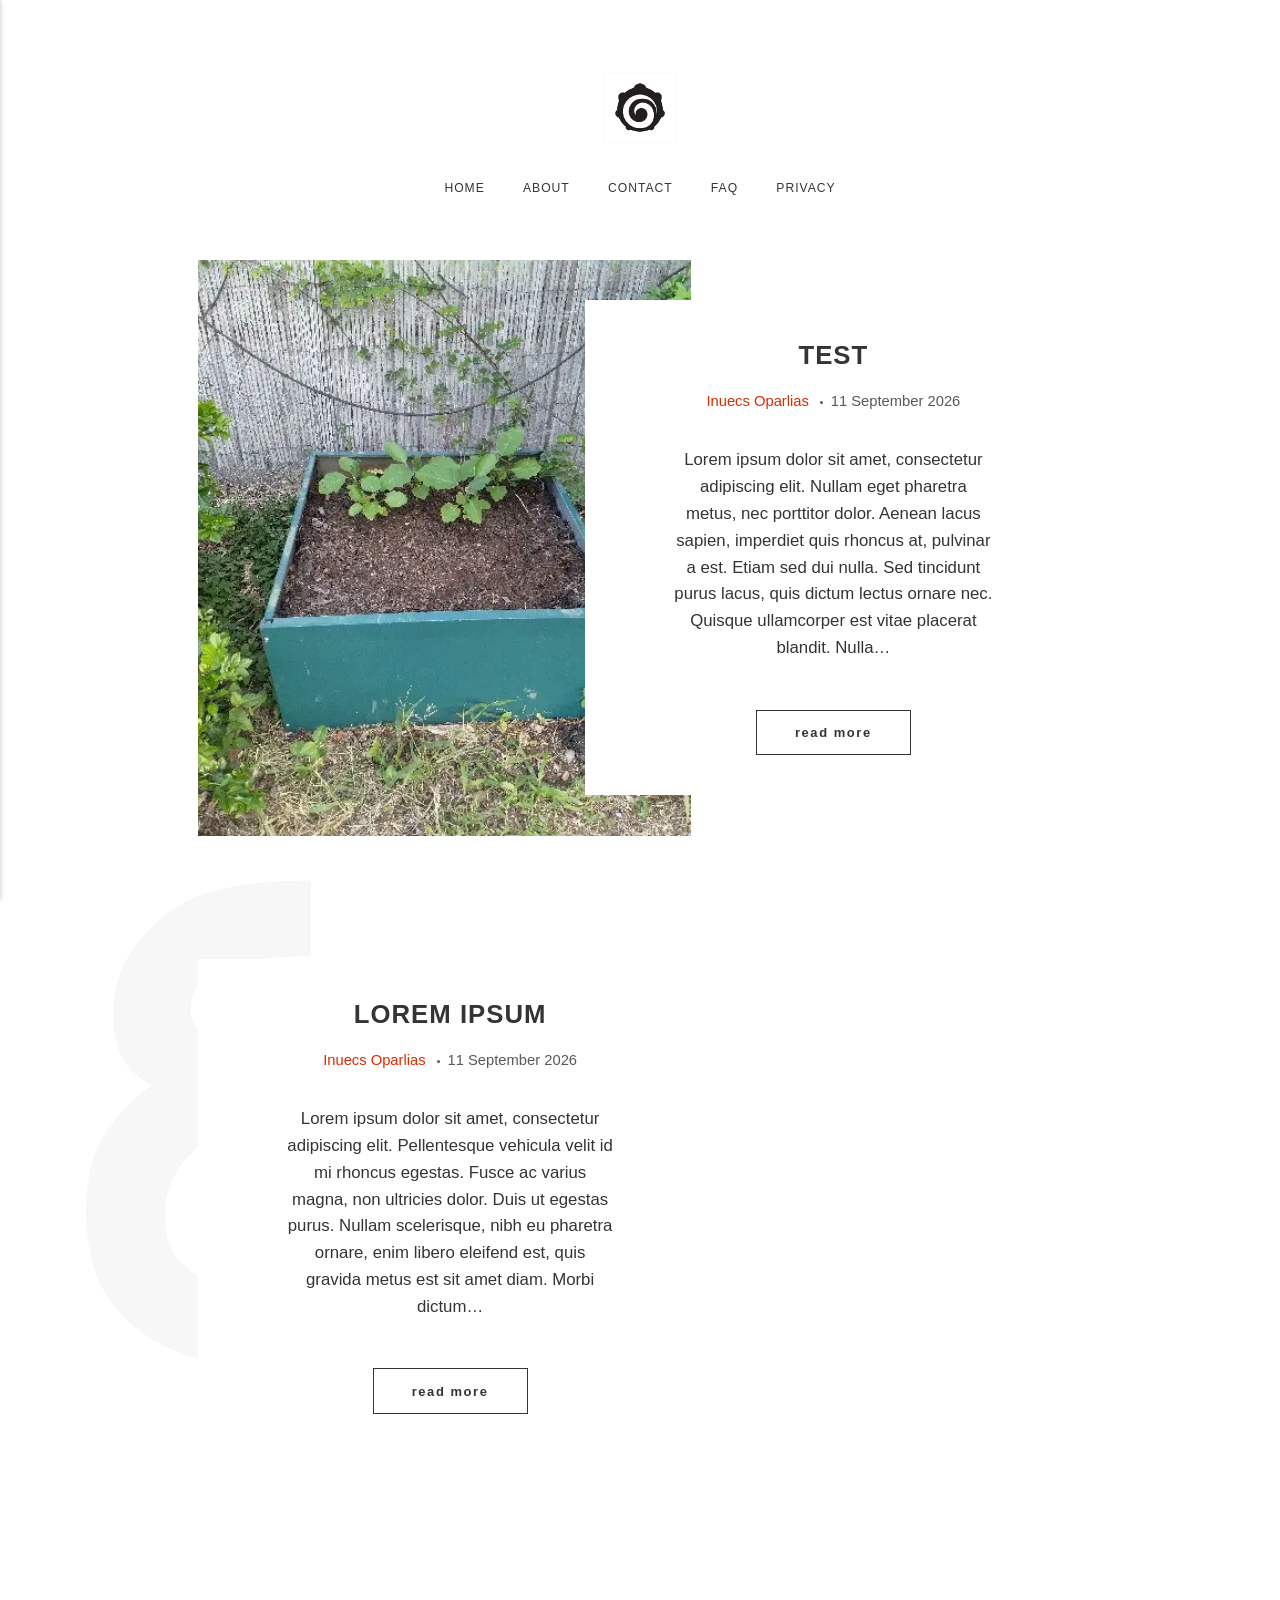
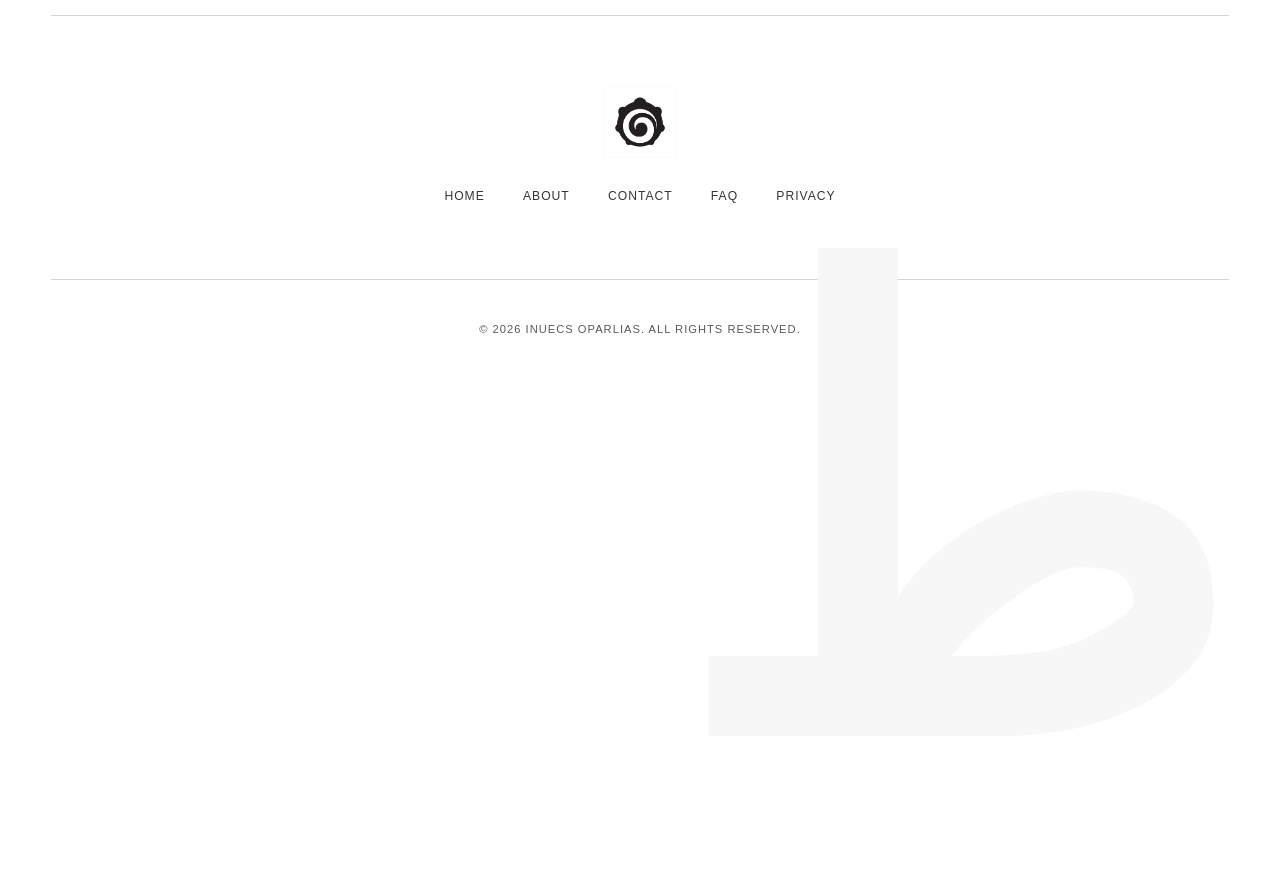
==== 2026/index.html @ 7eb9cd94 "Updated from Publii" ====
<!DOCTYPE html><html lang="en-gb"><head><meta charset="utf-8"><meta http-equiv="X-UA-Compatible" content="IE=edge"><meta name="viewport" content="width=device-width,initial-scale=1"><title>Oparlias Weblog</title><meta name="generator" content="Publii Open-Source CMS for Static Site"><link rel="canonical" href="https://oparlias-site.github.io/2026/"><meta property="og:title" content="Oparlias Weblog"><meta property="og:image" content="https://oparlias-site.github.io/media/website/MakersMark.png"><meta property="og:image:width" content="453"><meta property="og:image:height" content="453"><meta property="og:site_name" content="Oparlias Weblog"><meta property="og:description" content=""><meta property="og:url" content="https://oparlias-site.github.io/2026/"><meta property="og:type" content="website"><meta name="twitter:card" content="summary_large_image"><meta name="twitter:site" content="@oparlias"><meta name="twitter:title" content="Oparlias Weblog"><meta name="twitter:description" content=""><meta name="twitter:image" content="https://oparlias-site.github.io/media/website/MakersMark.png"><link rel="shortcut icon" href="https://oparlias-site.github.io/media/website/MakersMark_Favicon.png" type="image/png"><link rel="stylesheet" href="https://oparlias-site.github.io/assets/css/style.css?v&#x3D;a58e4ecf82f187fec089ccea24ef23e8"><script type="application/ld+json">{"@context":"http://schema.org","@type":"Organization","name":"Oparlias Weblog","logo":"https://oparlias-site.github.io/media/website/MakersMark.png","url":"https://oparlias-site.github.io/index.html"}</script><style></style><noscript><style>img[loading] {
                    opacity: 1;
                }</style></noscript><style>.fi{fill:none;stroke-linecap:round;stroke-linejoin:round;vertical-align:middle}</style></head><body><div class="container"><header class="header"><a class="logo" href="https://oparlias-site.github.io/index.html"><img src="https://oparlias-site.github.io/media/website/MakersMark.png" alt="Oparlias Weblog" width="453" height="453"></a><nav class="navbar js-navbar"><button class="navbar__toggle js-toggle" aria-label="Menu"><span class="navbar__toggle-box"><span class="navbar__toggle-inner">Menu</span></span></button><ul class="navbar__menu"><li><a href="https://oparlias-site.github.io/index.html" target="_self">Home</a></li><li><a href="https://oparlias-site.github.io/about/index.html" target="_self">About</a></li><li><a href="https://oparlias-site.github.io/contact/index.html" target="_self">Contact</a></li><li><a href="https://oparlias-site.github.io/faq/index.html" target="_self">FAQ</a></li><li><a href="https://oparlias-site.github.io/privacy-policy/index.html" target="_self">Privacy</a></li></ul></nav></header><main class="main"><div class="l-cards l-cards--reverse l-cards--letters"><article class="c-card"><a href="https://oparlias-site.github.io/2026/test/index.html" class="c-card__image"><img src="https://oparlias-site.github.io/media/posts/6/86.jpg" srcset="https://oparlias-site.github.io/media/posts/6/responsive/86-xs.webp 320w, https://oparlias-site.github.io/media/posts/6/responsive/86-sm2.webp 620w" sizes="(max-width: 768px) 100vw, 620px" loading="lazy" height="594" width="445" alt=""></a><div class="c-card__text"><header><h2><a href="https://oparlias-site.github.io/2026/test/index.html" class="inverse">Test</a></h2><p class="c-card__meta"><a href="https://oparlias-site.github.io/authors/inuecs-oparlias/index.html" title="Inuecs Oparlias">Inuecs Oparlias</a> <time datetime="2026-09-11T16:34">11 September 2026</time></p></header><p class="c-card__desc">Lorem ipsum dolor sit amet, consectetur adipiscing elit. Nullam eget pharetra metus, nec porttitor dolor. Aenean lacus sapien, imperdiet quis rhoncus at, pulvinar a est. Etiam sed dui nulla. Sed tincidunt purus lacus, quis dictum lectus ornare nec. Quisque ullamcorper est vitae placerat blandit. Nulla&hellip;</p><a href="https://oparlias-site.github.io/2026/test/index.html" class="btn c-card__btn">Read more</a></div></article><article class="c-card"><div class="c-card__text"><header><h2><a href="https://oparlias-site.github.io/2026/lorem-ipsum/index.html" class="inverse">Lorem Ipsum</a></h2><p class="c-card__meta"><a href="https://oparlias-site.github.io/authors/inuecs-oparlias/index.html" title="Inuecs Oparlias">Inuecs Oparlias</a> <time datetime="2026-09-11T14:17">11 September 2026</time></p></header><p class="c-card__desc">Lorem ipsum dolor sit amet, consectetur adipiscing elit. Pellentesque vehicula velit id mi rhoncus egestas. Fusce ac varius magna, non ultricies dolor. Duis ut egestas purus. Nullam scelerisque, nibh eu pharetra ornare, enim libero eleifend est, quis gravida metus est sit amet diam. Morbi dictum&hellip;</p><a href="https://oparlias-site.github.io/2026/lorem-ipsum/index.html" class="btn c-card__btn">Read more</a></div></article></div></main><footer class="footer"><a class="logo" href="https://oparlias-site.github.io/index.html"><img src="https://oparlias-site.github.io/media/website/MakersMark.png" alt="Oparlias Weblog" width="453" height="453"></a><nav class="footer__nav"><ul><li><a href="https://oparlias-site.github.io/index.html" class="inverse" target="_self">Home</a></li><li><a href="https://oparlias-site.github.io/about/index.html" class="inverse" target="_self">About</a></li><li><a href="https://oparlias-site.github.io/contact/index.html" class="inverse" target="_self">Contact</a></li><li><a href="https://oparlias-site.github.io/faq/index.html" class="inverse" target="_self">FAQ</a></li><li><a href="https://oparlias-site.github.io/privacy-policy/index.html" class="inverse" target="_self">Privacy</a></li></ul></nav><div class="footer__copyright">© 2026 Inuecs Oparlias. All Rights Reserved.</div></footer></div><script>window.publiiThemeMenuConfig={mobileMenuMode:'sidebar',animationSpeed:300,submenuWidth:'auto',doubleClickTime:500,mobileMenuExpandableSubmenus:true,relatedContainerForOverlayMenuSelector:'.navbar',};</script><script defer="defer" src="https://oparlias-site.github.io/assets/js/scripts.min.js?v&#x3D;b103b2211e74472ffa1a0d35c0918ecc"></script><script>/*<![CDATA[*/var images=document.querySelectorAll("img[loading]");for(var i=0;i<images.length;i++){if(images[i].complete){images[i].classList.add("is-loaded")}else{images[i].addEventListener("load",function(){this.classList.add("is-loaded")},false)}};/*]]>*/</script></body></html>
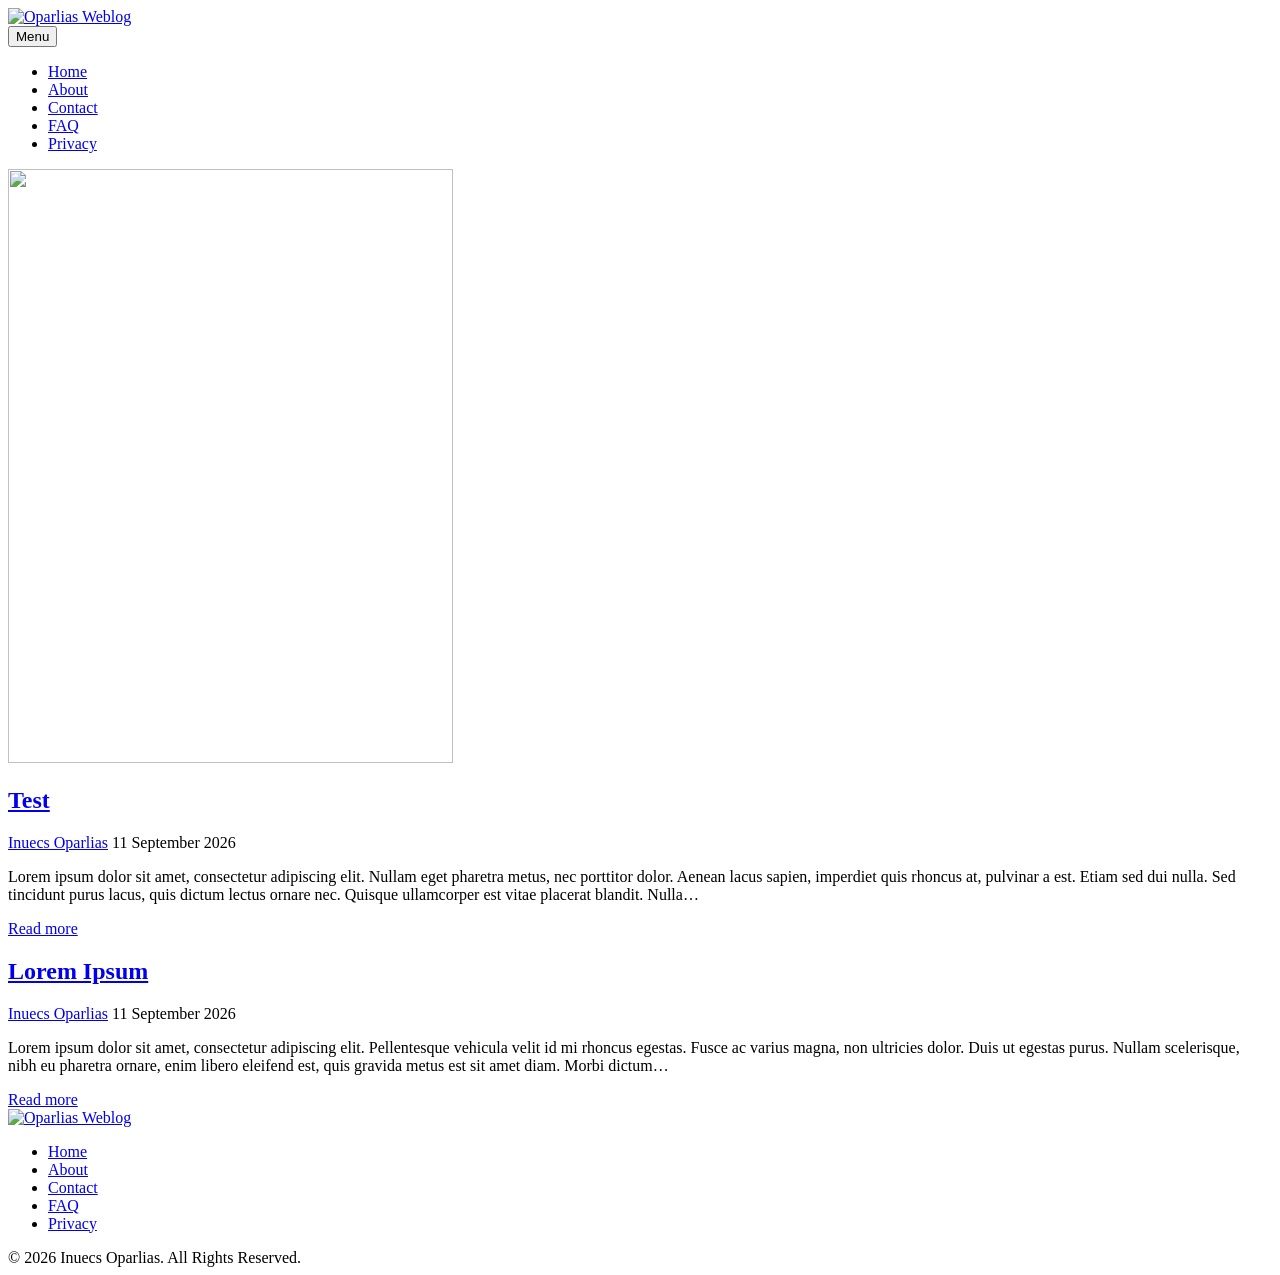
==== commit a76facd2: "Updated from Publii" ====
--- a/2026/index.html
+++ b/2026/index.html
@@ -1,3 +1,3 @@
-<!DOCTYPE html><html lang="en-gb"><head><meta charset="utf-8"><meta http-equiv="X-UA-Compatible" content="IE=edge"><meta name="viewport" content="width=device-width,initial-scale=1"><title>Oparlias Weblog</title><meta name="generator" content="Publii Open-Source CMS for Static Site"><link rel="canonical" href="https://oparlias-site.github.io/2026/"><meta property="og:title" content="Oparlias Weblog"><meta property="og:image" content="https://oparlias-site.github.io/media/website/MakersMark.png"><meta property="og:image:width" content="453"><meta property="og:image:height" content="453"><meta property="og:site_name" content="Oparlias Weblog"><meta property="og:description" content=""><meta property="og:url" content="https://oparlias-site.github.io/2026/"><meta property="og:type" content="website"><meta name="twitter:card" content="summary_large_image"><meta name="twitter:site" content="@oparlias"><meta name="twitter:title" content="Oparlias Weblog"><meta name="twitter:description" content=""><meta name="twitter:image" content="https://oparlias-site.github.io/media/website/MakersMark.png"><link rel="shortcut icon" href="https://oparlias-site.github.io/media/website/MakersMark_Favicon.png" type="image/png"><link rel="stylesheet" href="https://oparlias-site.github.io/assets/css/style.css?v&#x3D;a58e4ecf82f187fec089ccea24ef23e8"><script type="application/ld+json">{"@context":"http://schema.org","@type":"Organization","name":"Oparlias Weblog","logo":"https://oparlias-site.github.io/media/website/MakersMark.png","url":"https://oparlias-site.github.io/index.html"}</script><style></style><noscript><style>img[loading] {
+<!DOCTYPE html><html lang="en-gb"><head><meta charset="utf-8"><meta http-equiv="X-UA-Compatible" content="IE=edge"><meta name="viewport" content="width=device-width,initial-scale=1"><title>Oparlias Weblog</title><meta name="generator" content="Publii Open-Source CMS for Static Site"><link rel="canonical" href="https://oparlias.com/2026/"><meta property="og:title" content="Oparlias Weblog"><meta property="og:image" content="https://oparlias.com/media/website/MakersMark.png"><meta property="og:image:width" content="453"><meta property="og:image:height" content="453"><meta property="og:site_name" content="Oparlias Weblog"><meta property="og:description" content=""><meta property="og:url" content="https://oparlias.com/2026/"><meta property="og:type" content="website"><meta name="twitter:card" content="summary_large_image"><meta name="twitter:site" content="@oparlias"><meta name="twitter:title" content="Oparlias Weblog"><meta name="twitter:description" content=""><meta name="twitter:image" content="https://oparlias.com/media/website/MakersMark.png"><link rel="shortcut icon" href="https://oparlias.com/media/website/MakersMark_Favicon.png" type="image/png"><link rel="stylesheet" href="https://oparlias.com/assets/css/style.css?v&#x3D;a58e4ecf82f187fec089ccea24ef23e8"><script type="application/ld+json">{"@context":"http://schema.org","@type":"Organization","name":"Oparlias Weblog","logo":"https://oparlias.com/media/website/MakersMark.png","url":"https://oparlias.com/index.html"}</script><style></style><noscript><style>img[loading] {
                     opacity: 1;
-                }</style></noscript><style>.fi{fill:none;stroke-linecap:round;stroke-linejoin:round;vertical-align:middle}</style></head><body><div class="container"><header class="header"><a class="logo" href="https://oparlias-site.github.io/index.html"><img src="https://oparlias-site.github.io/media/website/MakersMark.png" alt="Oparlias Weblog" width="453" height="453"></a><nav class="navbar js-navbar"><button class="navbar__toggle js-toggle" aria-label="Menu"><span class="navbar__toggle-box"><span class="navbar__toggle-inner">Menu</span></span></button><ul class="navbar__menu"><li><a href="https://oparlias-site.github.io/index.html" target="_self">Home</a></li><li><a href="https://oparlias-site.github.io/about/index.html" target="_self">About</a></li><li><a href="https://oparlias-site.github.io/contact/index.html" target="_self">Contact</a></li><li><a href="https://oparlias-site.github.io/faq/index.html" target="_self">FAQ</a></li><li><a href="https://oparlias-site.github.io/privacy-policy/index.html" target="_self">Privacy</a></li></ul></nav></header><main class="main"><div class="l-cards l-cards--reverse l-cards--letters"><article class="c-card"><a href="https://oparlias-site.github.io/2026/test/index.html" class="c-card__image"><img src="https://oparlias-site.github.io/media/posts/6/86.jpg" srcset="https://oparlias-site.github.io/media/posts/6/responsive/86-xs.webp 320w, https://oparlias-site.github.io/media/posts/6/responsive/86-sm2.webp 620w" sizes="(max-width: 768px) 100vw, 620px" loading="lazy" height="594" width="445" alt=""></a><div class="c-card__text"><header><h2><a href="https://oparlias-site.github.io/2026/test/index.html" class="inverse">Test</a></h2><p class="c-card__meta"><a href="https://oparlias-site.github.io/authors/inuecs-oparlias/index.html" title="Inuecs Oparlias">Inuecs Oparlias</a> <time datetime="2026-09-11T16:34">11 September 2026</time></p></header><p class="c-card__desc">Lorem ipsum dolor sit amet, consectetur adipiscing elit. Nullam eget pharetra metus, nec porttitor dolor. Aenean lacus sapien, imperdiet quis rhoncus at, pulvinar a est. Etiam sed dui nulla. Sed tincidunt purus lacus, quis dictum lectus ornare nec. Quisque ullamcorper est vitae placerat blandit. Nulla&hellip;</p><a href="https://oparlias-site.github.io/2026/test/index.html" class="btn c-card__btn">Read more</a></div></article><article class="c-card"><div class="c-card__text"><header><h2><a href="https://oparlias-site.github.io/2026/lorem-ipsum/index.html" class="inverse">Lorem Ipsum</a></h2><p class="c-card__meta"><a href="https://oparlias-site.github.io/authors/inuecs-oparlias/index.html" title="Inuecs Oparlias">Inuecs Oparlias</a> <time datetime="2026-09-11T14:17">11 September 2026</time></p></header><p class="c-card__desc">Lorem ipsum dolor sit amet, consectetur adipiscing elit. Pellentesque vehicula velit id mi rhoncus egestas. Fusce ac varius magna, non ultricies dolor. Duis ut egestas purus. Nullam scelerisque, nibh eu pharetra ornare, enim libero eleifend est, quis gravida metus est sit amet diam. Morbi dictum&hellip;</p><a href="https://oparlias-site.github.io/2026/lorem-ipsum/index.html" class="btn c-card__btn">Read more</a></div></article></div></main><footer class="footer"><a class="logo" href="https://oparlias-site.github.io/index.html"><img src="https://oparlias-site.github.io/media/website/MakersMark.png" alt="Oparlias Weblog" width="453" height="453"></a><nav class="footer__nav"><ul><li><a href="https://oparlias-site.github.io/index.html" class="inverse" target="_self">Home</a></li><li><a href="https://oparlias-site.github.io/about/index.html" class="inverse" target="_self">About</a></li><li><a href="https://oparlias-site.github.io/contact/index.html" class="inverse" target="_self">Contact</a></li><li><a href="https://oparlias-site.github.io/faq/index.html" class="inverse" target="_self">FAQ</a></li><li><a href="https://oparlias-site.github.io/privacy-policy/index.html" class="inverse" target="_self">Privacy</a></li></ul></nav><div class="footer__copyright">© 2026 Inuecs Oparlias. All Rights Reserved.</div></footer></div><script>window.publiiThemeMenuConfig={mobileMenuMode:'sidebar',animationSpeed:300,submenuWidth:'auto',doubleClickTime:500,mobileMenuExpandableSubmenus:true,relatedContainerForOverlayMenuSelector:'.navbar',};</script><script defer="defer" src="https://oparlias-site.github.io/assets/js/scripts.min.js?v&#x3D;b103b2211e74472ffa1a0d35c0918ecc"></script><script>/*<![CDATA[*/var images=document.querySelectorAll("img[loading]");for(var i=0;i<images.length;i++){if(images[i].complete){images[i].classList.add("is-loaded")}else{images[i].addEventListener("load",function(){this.classList.add("is-loaded")},false)}};/*]]>*/</script></body></html>+                }</style></noscript><style>.fi{fill:none;stroke-linecap:round;stroke-linejoin:round;vertical-align:middle}</style></head><body><div class="container"><header class="header"><a class="logo" href="https://oparlias.com/index.html"><img src="https://oparlias.com/media/website/MakersMark.png" alt="Oparlias Weblog" width="453" height="453"></a><nav class="navbar js-navbar"><button class="navbar__toggle js-toggle" aria-label="Menu"><span class="navbar__toggle-box"><span class="navbar__toggle-inner">Menu</span></span></button><ul class="navbar__menu"><li><a href="https://oparlias.com/index.html" target="_self">Home</a></li><li><a href="https://oparlias.com/about/index.html" target="_self">About</a></li><li><a href="https://oparlias.com/contact/index.html" target="_self">Contact</a></li><li><a href="https://oparlias.com/faq/index.html" target="_self">FAQ</a></li><li><a href="https://oparlias.com/privacy-policy/index.html" target="_self">Privacy</a></li></ul></nav></header><main class="main"><div class="l-cards l-cards--reverse l-cards--letters"><article class="c-card"><a href="https://oparlias.com/2026/test/index.html" class="c-card__image"><img src="https://oparlias.com/media/posts/6/86.jpg" srcset="https://oparlias.com/media/posts/6/responsive/86-xs.webp 320w, https://oparlias.com/media/posts/6/responsive/86-sm2.webp 620w" sizes="(max-width: 768px) 100vw, 620px" loading="lazy" height="594" width="445" alt=""></a><div class="c-card__text"><header><h2><a href="https://oparlias.com/2026/test/index.html" class="inverse">Test</a></h2><p class="c-card__meta"><a href="https://oparlias.com/authors/inuecs-oparlias/index.html" title="Inuecs Oparlias">Inuecs Oparlias</a> <time datetime="2026-09-11T16:34">11 September 2026</time></p></header><p class="c-card__desc">Lorem ipsum dolor sit amet, consectetur adipiscing elit. Nullam eget pharetra metus, nec porttitor dolor. Aenean lacus sapien, imperdiet quis rhoncus at, pulvinar a est. Etiam sed dui nulla. Sed tincidunt purus lacus, quis dictum lectus ornare nec. Quisque ullamcorper est vitae placerat blandit. Nulla&hellip;</p><a href="https://oparlias.com/2026/test/index.html" class="btn c-card__btn">Read more</a></div></article><article class="c-card"><div class="c-card__text"><header><h2><a href="https://oparlias.com/2026/lorem-ipsum/index.html" class="inverse">Lorem Ipsum</a></h2><p class="c-card__meta"><a href="https://oparlias.com/authors/inuecs-oparlias/index.html" title="Inuecs Oparlias">Inuecs Oparlias</a> <time datetime="2026-09-11T14:17">11 September 2026</time></p></header><p class="c-card__desc">Lorem ipsum dolor sit amet, consectetur adipiscing elit. Pellentesque vehicula velit id mi rhoncus egestas. Fusce ac varius magna, non ultricies dolor. Duis ut egestas purus. Nullam scelerisque, nibh eu pharetra ornare, enim libero eleifend est, quis gravida metus est sit amet diam. Morbi dictum&hellip;</p><a href="https://oparlias.com/2026/lorem-ipsum/index.html" class="btn c-card__btn">Read more</a></div></article></div></main><footer class="footer"><a class="logo" href="https://oparlias.com/index.html"><img src="https://oparlias.com/media/website/MakersMark.png" alt="Oparlias Weblog" width="453" height="453"></a><nav class="footer__nav"><ul><li><a href="https://oparlias.com/index.html" class="inverse" target="_self">Home</a></li><li><a href="https://oparlias.com/about/index.html" class="inverse" target="_self">About</a></li><li><a href="https://oparlias.com/contact/index.html" class="inverse" target="_self">Contact</a></li><li><a href="https://oparlias.com/faq/index.html" class="inverse" target="_self">FAQ</a></li><li><a href="https://oparlias.com/privacy-policy/index.html" class="inverse" target="_self">Privacy</a></li></ul></nav><div class="footer__copyright">© 2026 Inuecs Oparlias. All Rights Reserved.</div></footer></div><script>window.publiiThemeMenuConfig={mobileMenuMode:'sidebar',animationSpeed:300,submenuWidth:'auto',doubleClickTime:500,mobileMenuExpandableSubmenus:true,relatedContainerForOverlayMenuSelector:'.navbar',};</script><script defer="defer" src="https://oparlias.com/assets/js/scripts.min.js?v&#x3D;b103b2211e74472ffa1a0d35c0918ecc"></script><script>/*<![CDATA[*/var images=document.querySelectorAll("img[loading]");for(var i=0;i<images.length;i++){if(images[i].complete){images[i].classList.add("is-loaded")}else{images[i].addEventListener("load",function(){this.classList.add("is-loaded")},false)}};/*]]>*/</script></body></html>
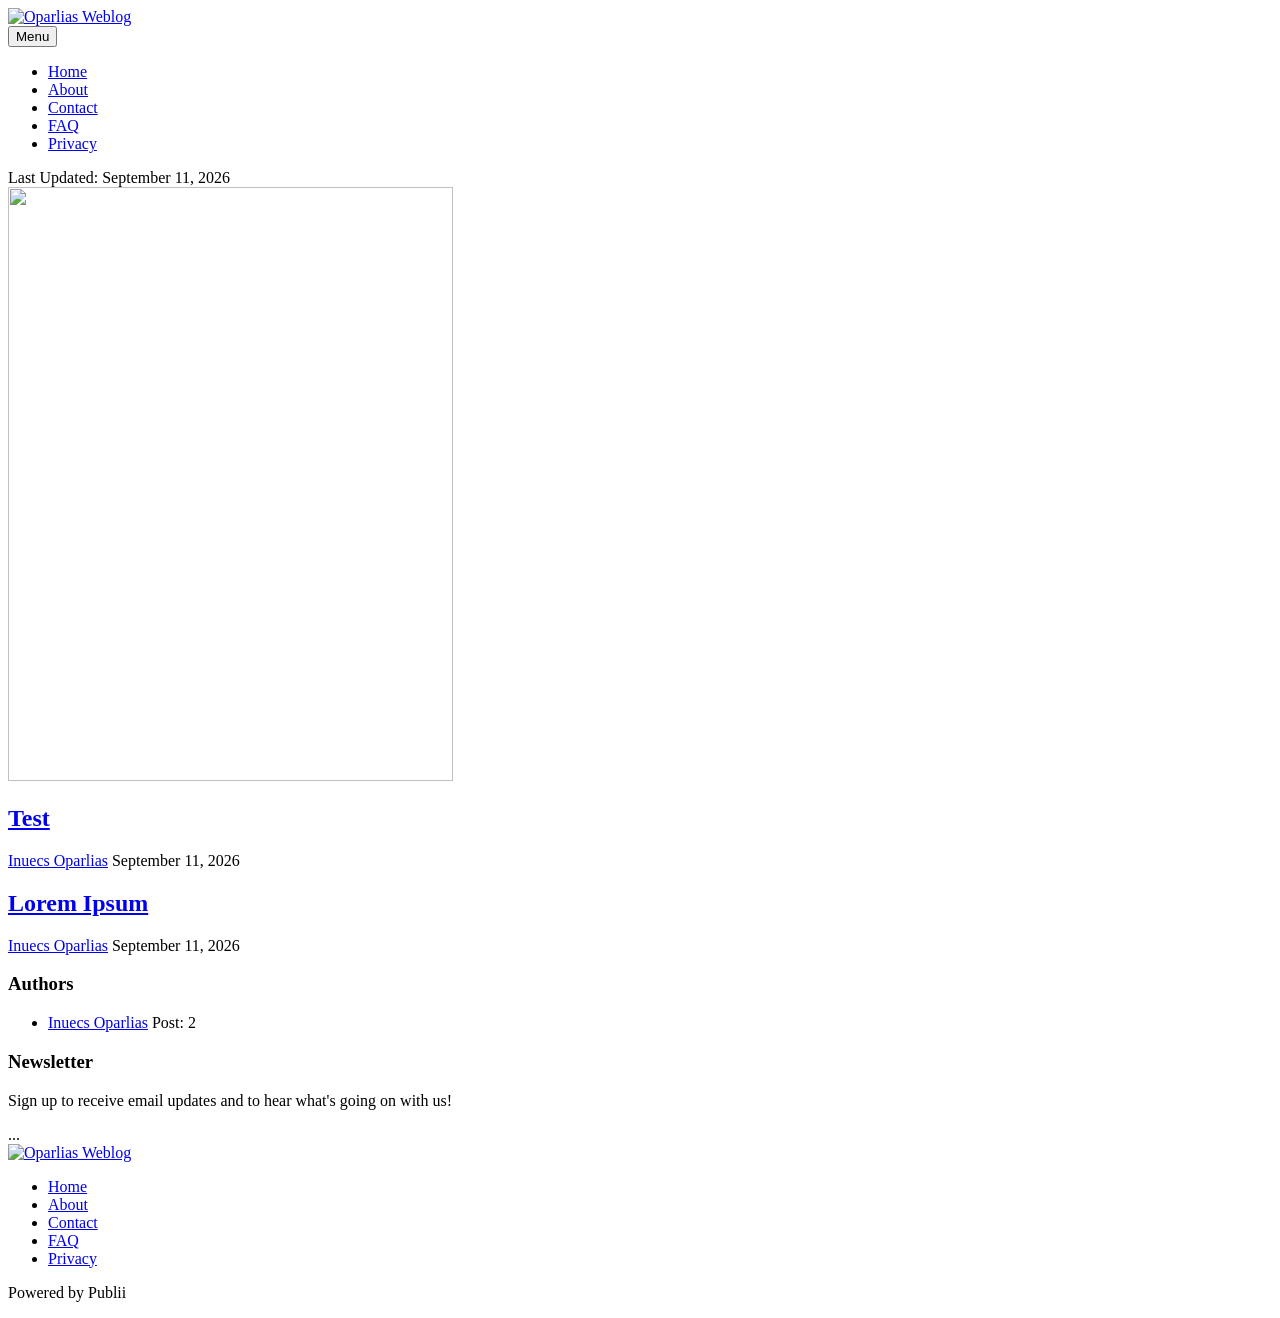
==== commit ef0d9260: "Updated from Publii" ====
--- a/2026/index.html
+++ b/2026/index.html
@@ -1,3 +1,18 @@
-<!DOCTYPE html><html lang="en-gb"><head><meta charset="utf-8"><meta http-equiv="X-UA-Compatible" content="IE=edge"><meta name="viewport" content="width=device-width,initial-scale=1"><title>Oparlias Weblog</title><meta name="generator" content="Publii Open-Source CMS for Static Site"><link rel="canonical" href="https://oparlias.com/2026/"><meta property="og:title" content="Oparlias Weblog"><meta property="og:image" content="https://oparlias.com/media/website/MakersMark.png"><meta property="og:image:width" content="453"><meta property="og:image:height" content="453"><meta property="og:site_name" content="Oparlias Weblog"><meta property="og:description" content=""><meta property="og:url" content="https://oparlias.com/2026/"><meta property="og:type" content="website"><meta name="twitter:card" content="summary_large_image"><meta name="twitter:site" content="@oparlias"><meta name="twitter:title" content="Oparlias Weblog"><meta name="twitter:description" content=""><meta name="twitter:image" content="https://oparlias.com/media/website/MakersMark.png"><link rel="shortcut icon" href="https://oparlias.com/media/website/MakersMark_Favicon.png" type="image/png"><link rel="stylesheet" href="https://oparlias.com/assets/css/style.css?v&#x3D;a58e4ecf82f187fec089ccea24ef23e8"><script type="application/ld+json">{"@context":"http://schema.org","@type":"Organization","name":"Oparlias Weblog","logo":"https://oparlias.com/media/website/MakersMark.png","url":"https://oparlias.com/index.html"}</script><style></style><noscript><style>img[loading] {
-                    opacity: 1;
-                }</style></noscript><style>.fi{fill:none;stroke-linecap:round;stroke-linejoin:round;vertical-align:middle}</style></head><body><div class="container"><header class="header"><a class="logo" href="https://oparlias.com/index.html"><img src="https://oparlias.com/media/website/MakersMark.png" alt="Oparlias Weblog" width="453" height="453"></a><nav class="navbar js-navbar"><button class="navbar__toggle js-toggle" aria-label="Menu"><span class="navbar__toggle-box"><span class="navbar__toggle-inner">Menu</span></span></button><ul class="navbar__menu"><li><a href="https://oparlias.com/index.html" target="_self">Home</a></li><li><a href="https://oparlias.com/about/index.html" target="_self">About</a></li><li><a href="https://oparlias.com/contact/index.html" target="_self">Contact</a></li><li><a href="https://oparlias.com/faq/index.html" target="_self">FAQ</a></li><li><a href="https://oparlias.com/privacy-policy/index.html" target="_self">Privacy</a></li></ul></nav></header><main class="main"><div class="l-cards l-cards--reverse l-cards--letters"><article class="c-card"><a href="https://oparlias.com/2026/test/index.html" class="c-card__image"><img src="https://oparlias.com/media/posts/6/86.jpg" srcset="https://oparlias.com/media/posts/6/responsive/86-xs.webp 320w, https://oparlias.com/media/posts/6/responsive/86-sm2.webp 620w" sizes="(max-width: 768px) 100vw, 620px" loading="lazy" height="594" width="445" alt=""></a><div class="c-card__text"><header><h2><a href="https://oparlias.com/2026/test/index.html" class="inverse">Test</a></h2><p class="c-card__meta"><a href="https://oparlias.com/authors/inuecs-oparlias/index.html" title="Inuecs Oparlias">Inuecs Oparlias</a> <time datetime="2026-09-11T16:34">11 September 2026</time></p></header><p class="c-card__desc">Lorem ipsum dolor sit amet, consectetur adipiscing elit. Nullam eget pharetra metus, nec porttitor dolor. Aenean lacus sapien, imperdiet quis rhoncus at, pulvinar a est. Etiam sed dui nulla. Sed tincidunt purus lacus, quis dictum lectus ornare nec. Quisque ullamcorper est vitae placerat blandit. Nulla&hellip;</p><a href="https://oparlias.com/2026/test/index.html" class="btn c-card__btn">Read more</a></div></article><article class="c-card"><div class="c-card__text"><header><h2><a href="https://oparlias.com/2026/lorem-ipsum/index.html" class="inverse">Lorem Ipsum</a></h2><p class="c-card__meta"><a href="https://oparlias.com/authors/inuecs-oparlias/index.html" title="Inuecs Oparlias">Inuecs Oparlias</a> <time datetime="2026-09-11T14:17">11 September 2026</time></p></header><p class="c-card__desc">Lorem ipsum dolor sit amet, consectetur adipiscing elit. Pellentesque vehicula velit id mi rhoncus egestas. Fusce ac varius magna, non ultricies dolor. Duis ut egestas purus. Nullam scelerisque, nibh eu pharetra ornare, enim libero eleifend est, quis gravida metus est sit amet diam. Morbi dictum&hellip;</p><a href="https://oparlias.com/2026/lorem-ipsum/index.html" class="btn c-card__btn">Read more</a></div></article></div></main><footer class="footer"><a class="logo" href="https://oparlias.com/index.html"><img src="https://oparlias.com/media/website/MakersMark.png" alt="Oparlias Weblog" width="453" height="453"></a><nav class="footer__nav"><ul><li><a href="https://oparlias.com/index.html" class="inverse" target="_self">Home</a></li><li><a href="https://oparlias.com/about/index.html" class="inverse" target="_self">About</a></li><li><a href="https://oparlias.com/contact/index.html" class="inverse" target="_self">Contact</a></li><li><a href="https://oparlias.com/faq/index.html" class="inverse" target="_self">FAQ</a></li><li><a href="https://oparlias.com/privacy-policy/index.html" class="inverse" target="_self">Privacy</a></li></ul></nav><div class="footer__copyright">© 2026 Inuecs Oparlias. All Rights Reserved.</div></footer></div><script>window.publiiThemeMenuConfig={mobileMenuMode:'sidebar',animationSpeed:300,submenuWidth:'auto',doubleClickTime:500,mobileMenuExpandableSubmenus:true,relatedContainerForOverlayMenuSelector:'.navbar',};</script><script defer="defer" src="https://oparlias.com/assets/js/scripts.min.js?v&#x3D;b103b2211e74472ffa1a0d35c0918ecc"></script><script>/*<![CDATA[*/var images=document.querySelectorAll("img[loading]");for(var i=0;i<images.length;i++){if(images[i].complete){images[i].classList.add("is-loaded")}else{images[i].addEventListener("load",function(){this.classList.add("is-loaded")},false)}};/*]]>*/</script></body></html>+<!DOCTYPE html><html lang="en-gb"><head><meta charset="utf-8"><meta http-equiv="X-UA-Compatible" content="IE=edge"><meta name="viewport" content="width=device-width,initial-scale=1"><title>Oparlias Weblog</title><meta name="generator" content="Publii Open-Source CMS for Static Site"><link rel="canonical" href="https://oparlias.com/2026/"><meta property="og:title" content="Oparlias Weblog"><meta property="og:image" content="https://oparlias.com/media/website/MarkersMark_400_Square.ico"><meta property="og:image:width" content="256"><meta property="og:image:height" content="256"><meta property="og:site_name" content="Oparlias Weblog"><meta property="og:description" content=""><meta property="og:url" content="https://oparlias.com/2026/"><meta property="og:type" content="website"><meta name="twitter:card" content="summary_large_image"><meta name="twitter:site" content="@oparlias"><meta name="twitter:title" content="Oparlias Weblog"><meta name="twitter:description" content=""><meta name="twitter:image" content="https://oparlias.com/media/website/MarkersMark_400_Square.ico"><link rel="stylesheet" href="https://oparlias.com/assets/css/style.css?v&#x3D;6e8452e60425752f844216c14b5f335f"><script type="application/ld+json">{"@context":"http://schema.org","@type":"Organization","name":"Oparlias Weblog","logo":"https://oparlias.com/media/website/MarkersMark_400_Square.ico","url":"https://oparlias.com/index.html"}</script><style></style><noscript><style>img[loading]{opacity:1;}</style></noscript><style>.fi{fill:none;stroke-linecap:round;stroke-linejoin:round;vertical-align:middle}</style></head><body><header class="topbar" id="js-header"><div class="topbar__inner"><a class="logo" href="https://oparlias.com/index.html"><img src="https://oparlias.com/media/website/MarkersMark_400_Square.ico" alt="Oparlias Weblog" width="256" height="256"></a><nav class="navbar"><button class="navbar__toggle" aria-label="Menu" aria-haspopup="true" aria-expanded="false"><span class="navbar__toggle-box"><span class="navbar__toggle-inner">Menu</span></span></button><ul class="navbar__menu"><li><a href="https://oparlias.com/index.html" target="_self">Home</a></li><li><a href="https://oparlias.com/about/index.html" target="_self">About</a></li><li><a href="https://oparlias.com/contact/index.html" target="_self">Contact</a></li><li><a href="https://oparlias.com/faq/index.html" target="_self">FAQ</a></li><li><a href="https://oparlias.com/privacy-policy/index.html" target="_self">Privacy</a></li></ul></nav></div></header><div class="main-content"><div class="infobar"><div class="infobar__update">Last Updated: <time datetime="2026-09-11T22:59">September 11, 2026</time></div></div><main class="main l-grid l-grid--2col-1-4"><article class="c-card"><div class="c-card__wrapper"><a href="https://oparlias.com/2026/test/index.html" class="c-card__image"><img src="https://oparlias.com/media/posts/6/86.jpg" srcset="https://oparlias.com/media/posts/6/responsive/86-xs.webp 300w, https://oparlias.com/media/posts/6/responsive/86-sm.webp 480w, https://oparlias.com/media/posts/6/responsive/86-md.webp 768w, https://oparlias.com/media/posts/6/responsive/86-lg.webp 1024w" sizes="(max-width: 1024px) 100vw, 1024px" loading="lazy" height="594" width="445" alt=""></a><header class="u-header"><h1 class="c-card__title"><a href="https://oparlias.com/2026/test/index.html">Test</a></h1><div class="u-header__meta u-small"><div><a href="https://oparlias.com/authors/inuecs-oparlias/index.html" title="Inuecs Oparlias">Inuecs Oparlias</a> <time datetime="2026-09-11T16:34">September 11, 2026</time></div></div></header></div></article><article class="c-card"><div class="c-card__wrapper"><header class="u-header"><h2 class="h5 c-card__title"><a href="https://oparlias.com/2026/lorem-ipsum/index.html">Lorem Ipsum</a></h2><div class="u-header__meta u-small"><div><a href="https://oparlias.com/authors/inuecs-oparlias/index.html" title="Inuecs Oparlias">Inuecs Oparlias</a> <time datetime="2026-09-11T14:17">September 11, 2026</time></div></div></header></div></article></main><div class="sidebar"><section class="box authors"><h3 class="box__title">Authors</h3><ul class="authors__cotainer"><li class="authors__item"><div><a href="https://oparlias.com/authors/inuecs-oparlias/index.html" class="authors__title">Inuecs Oparlias</a> <span class="u-small">Post: 2</span></div></li></ul></section><section class="newsletter box box--gray"><h3 class="box__title">Newsletter</h3><p class="newsletter__description">Sign up to receive email updates and to hear what's going on with us!</p><form>...</form></section></div><footer class="footer"><a class="footer__logo" href="https://oparlias.com/index.html"><img src="https://oparlias.com/media/website/MarkersMark_400_Square.ico" alt="Oparlias Weblog" width="256" height="256"></a><nav><ul class="footer__nav"><li class="footer__nav-item"><a href="https://oparlias.com/index.html" target="_self">Home</a></li><li class="footer__nav-item"><a href="https://oparlias.com/about/index.html" target="_self">About</a></li><li class="footer__nav-item"><a href="https://oparlias.com/contact/index.html" target="_self">Contact</a></li><li class="footer__nav-item"><a href="https://oparlias.com/faq/index.html" target="_self">FAQ</a></li><li class="footer__nav-item"><a href="https://oparlias.com/privacy-policy/index.html" target="_self">Privacy</a></li></ul></nav><div class="footer__copyright"><p>Powered by Publii</p></div></footer></div><script>window.publiiThemeMenuConfig = {    
+        mobileMenuMode: 'sidebar',
+        animationSpeed: 300,
+        submenuWidth: 'auto',
+        doubleClickTime: 500,
+        mobileMenuExpandableSubmenus: true, 
+        relatedContainerForOverlayMenuSelector: '.navbar',
+   };</script><script defer="defer" src="https://oparlias.com/assets/js/scripts.min.js?v&#x3D;18a65c58aef57c0287e0f0609f3389a9"></script><script>var images = document.querySelectorAll('img[loading]');
+
+      for (var i = 0; i < images.length; i++) {
+         if (images[i].complete) {
+               images[i].classList.add('is-loaded');
+         } else {
+               images[i].addEventListener('load', function () {
+                  this.classList.add('is-loaded');
+               }, false);
+         }
+      }</script></body></html>
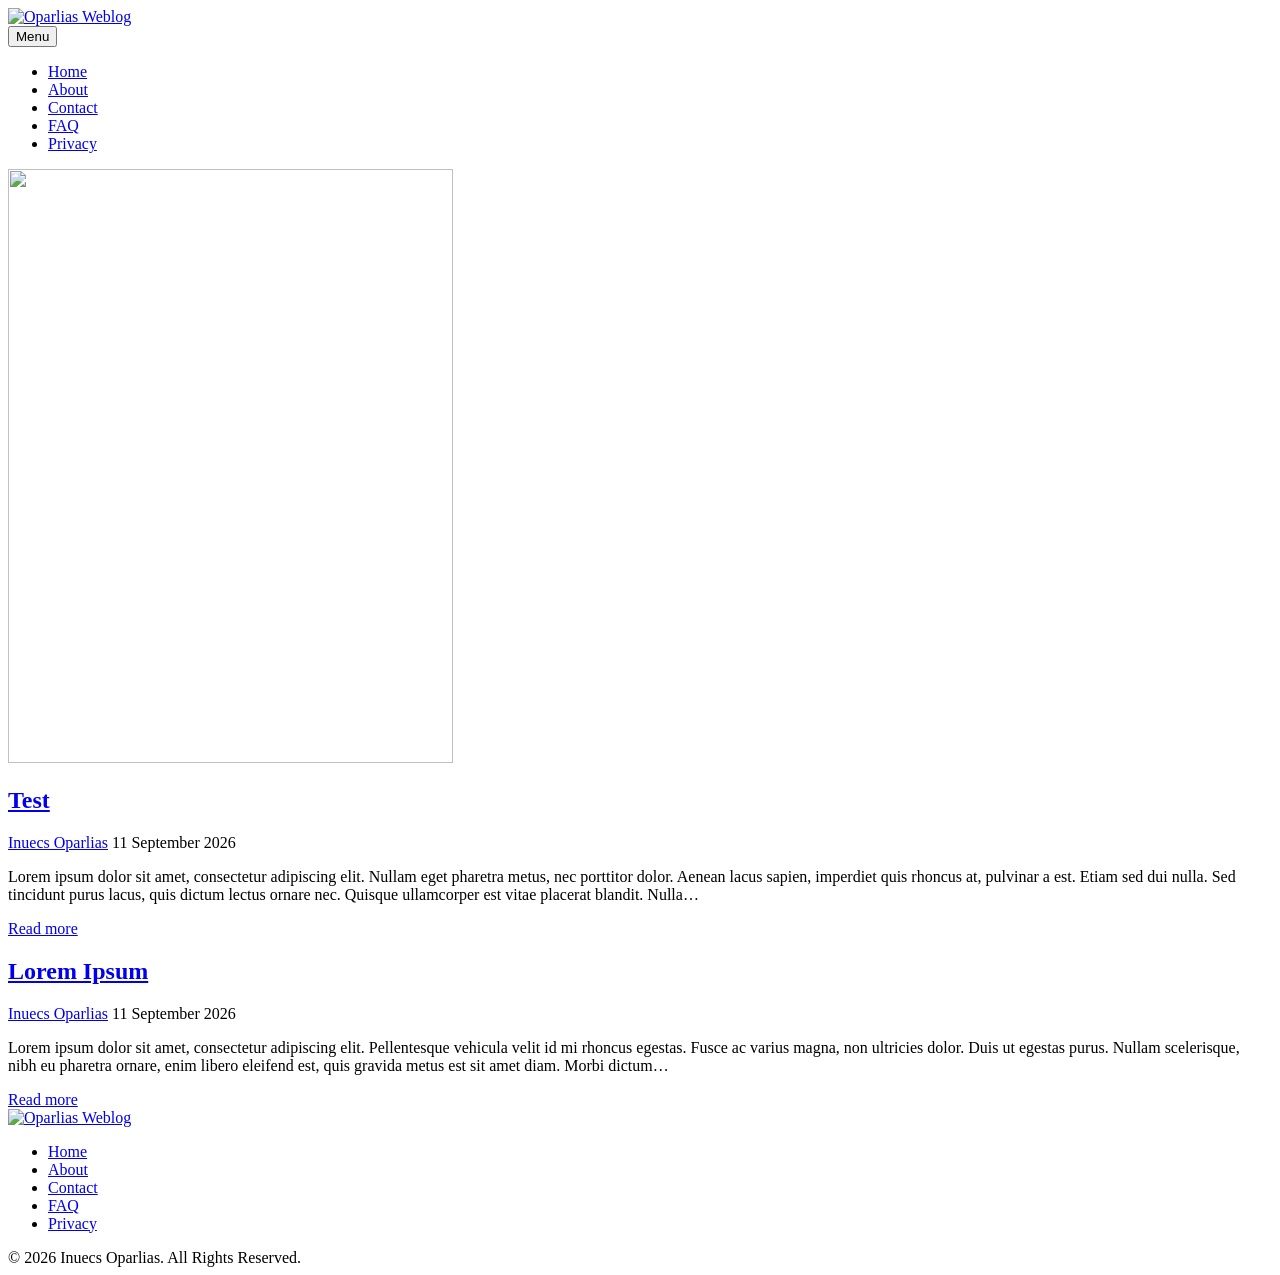
==== commit 67acbafc: "Updated from Publii" ====
--- a/2026/index.html
+++ b/2026/index.html
@@ -1,18 +1,3 @@
-<!DOCTYPE html><html lang="en-gb"><head><meta charset="utf-8"><meta http-equiv="X-UA-Compatible" content="IE=edge"><meta name="viewport" content="width=device-width,initial-scale=1"><title>Oparlias Weblog</title><meta name="generator" content="Publii Open-Source CMS for Static Site"><link rel="canonical" href="https://oparlias.com/2026/"><meta property="og:title" content="Oparlias Weblog"><meta property="og:image" content="https://oparlias.com/media/website/MarkersMark_400_Square.ico"><meta property="og:image:width" content="256"><meta property="og:image:height" content="256"><meta property="og:site_name" content="Oparlias Weblog"><meta property="og:description" content=""><meta property="og:url" content="https://oparlias.com/2026/"><meta property="og:type" content="website"><meta name="twitter:card" content="summary_large_image"><meta name="twitter:site" content="@oparlias"><meta name="twitter:title" content="Oparlias Weblog"><meta name="twitter:description" content=""><meta name="twitter:image" content="https://oparlias.com/media/website/MarkersMark_400_Square.ico"><link rel="stylesheet" href="https://oparlias.com/assets/css/style.css?v&#x3D;6e8452e60425752f844216c14b5f335f"><script type="application/ld+json">{"@context":"http://schema.org","@type":"Organization","name":"Oparlias Weblog","logo":"https://oparlias.com/media/website/MarkersMark_400_Square.ico","url":"https://oparlias.com/index.html"}</script><style></style><noscript><style>img[loading]{opacity:1;}</style></noscript><style>.fi{fill:none;stroke-linecap:round;stroke-linejoin:round;vertical-align:middle}</style></head><body><header class="topbar" id="js-header"><div class="topbar__inner"><a class="logo" href="https://oparlias.com/index.html"><img src="https://oparlias.com/media/website/MarkersMark_400_Square.ico" alt="Oparlias Weblog" width="256" height="256"></a><nav class="navbar"><button class="navbar__toggle" aria-label="Menu" aria-haspopup="true" aria-expanded="false"><span class="navbar__toggle-box"><span class="navbar__toggle-inner">Menu</span></span></button><ul class="navbar__menu"><li><a href="https://oparlias.com/index.html" target="_self">Home</a></li><li><a href="https://oparlias.com/about/index.html" target="_self">About</a></li><li><a href="https://oparlias.com/contact/index.html" target="_self">Contact</a></li><li><a href="https://oparlias.com/faq/index.html" target="_self">FAQ</a></li><li><a href="https://oparlias.com/privacy-policy/index.html" target="_self">Privacy</a></li></ul></nav></div></header><div class="main-content"><div class="infobar"><div class="infobar__update">Last Updated: <time datetime="2026-09-11T22:59">September 11, 2026</time></div></div><main class="main l-grid l-grid--2col-1-4"><article class="c-card"><div class="c-card__wrapper"><a href="https://oparlias.com/2026/test/index.html" class="c-card__image"><img src="https://oparlias.com/media/posts/6/86.jpg" srcset="https://oparlias.com/media/posts/6/responsive/86-xs.webp 300w, https://oparlias.com/media/posts/6/responsive/86-sm.webp 480w, https://oparlias.com/media/posts/6/responsive/86-md.webp 768w, https://oparlias.com/media/posts/6/responsive/86-lg.webp 1024w" sizes="(max-width: 1024px) 100vw, 1024px" loading="lazy" height="594" width="445" alt=""></a><header class="u-header"><h1 class="c-card__title"><a href="https://oparlias.com/2026/test/index.html">Test</a></h1><div class="u-header__meta u-small"><div><a href="https://oparlias.com/authors/inuecs-oparlias/index.html" title="Inuecs Oparlias">Inuecs Oparlias</a> <time datetime="2026-09-11T16:34">September 11, 2026</time></div></div></header></div></article><article class="c-card"><div class="c-card__wrapper"><header class="u-header"><h2 class="h5 c-card__title"><a href="https://oparlias.com/2026/lorem-ipsum/index.html">Lorem Ipsum</a></h2><div class="u-header__meta u-small"><div><a href="https://oparlias.com/authors/inuecs-oparlias/index.html" title="Inuecs Oparlias">Inuecs Oparlias</a> <time datetime="2026-09-11T14:17">September 11, 2026</time></div></div></header></div></article></main><div class="sidebar"><section class="box authors"><h3 class="box__title">Authors</h3><ul class="authors__cotainer"><li class="authors__item"><div><a href="https://oparlias.com/authors/inuecs-oparlias/index.html" class="authors__title">Inuecs Oparlias</a> <span class="u-small">Post: 2</span></div></li></ul></section><section class="newsletter box box--gray"><h3 class="box__title">Newsletter</h3><p class="newsletter__description">Sign up to receive email updates and to hear what's going on with us!</p><form>...</form></section></div><footer class="footer"><a class="footer__logo" href="https://oparlias.com/index.html"><img src="https://oparlias.com/media/website/MarkersMark_400_Square.ico" alt="Oparlias Weblog" width="256" height="256"></a><nav><ul class="footer__nav"><li class="footer__nav-item"><a href="https://oparlias.com/index.html" target="_self">Home</a></li><li class="footer__nav-item"><a href="https://oparlias.com/about/index.html" target="_self">About</a></li><li class="footer__nav-item"><a href="https://oparlias.com/contact/index.html" target="_self">Contact</a></li><li class="footer__nav-item"><a href="https://oparlias.com/faq/index.html" target="_self">FAQ</a></li><li class="footer__nav-item"><a href="https://oparlias.com/privacy-policy/index.html" target="_self">Privacy</a></li></ul></nav><div class="footer__copyright"><p>Powered by Publii</p></div></footer></div><script>window.publiiThemeMenuConfig = {    
-        mobileMenuMode: 'sidebar',
-        animationSpeed: 300,
-        submenuWidth: 'auto',
-        doubleClickTime: 500,
-        mobileMenuExpandableSubmenus: true, 
-        relatedContainerForOverlayMenuSelector: '.navbar',
-   };</script><script defer="defer" src="https://oparlias.com/assets/js/scripts.min.js?v&#x3D;18a65c58aef57c0287e0f0609f3389a9"></script><script>var images = document.querySelectorAll('img[loading]');
-
-      for (var i = 0; i < images.length; i++) {
-         if (images[i].complete) {
-               images[i].classList.add('is-loaded');
-         } else {
-               images[i].addEventListener('load', function () {
-                  this.classList.add('is-loaded');
-               }, false);
-         }
-      }</script></body></html>+<!DOCTYPE html><html lang="en-gb"><head><meta charset="utf-8"><meta http-equiv="X-UA-Compatible" content="IE=edge"><meta name="viewport" content="width=device-width,initial-scale=1"><title>Oparlias Weblog</title><meta name="generator" content="Publii Open-Source CMS for Static Site"><link rel="canonical" href="https://oparlias.com/2026/"><meta property="og:title" content="Oparlias Weblog"><meta property="og:image" content="https://oparlias.com/media/website/MakersMark.png"><meta property="og:image:width" content="453"><meta property="og:image:height" content="453"><meta property="og:site_name" content="Oparlias Weblog"><meta property="og:description" content=""><meta property="og:url" content="https://oparlias.com/2026/"><meta property="og:type" content="website"><meta name="twitter:card" content="summary_large_image"><meta name="twitter:site" content="@oparlias"><meta name="twitter:title" content="Oparlias Weblog"><meta name="twitter:description" content=""><meta name="twitter:image" content="https://oparlias.com/media/website/MakersMark.png"><link rel="shortcut icon" href="https://oparlias.com/media/website/MakersMark_Favicon.png" type="image/png"><link rel="stylesheet" href="https://oparlias.com/assets/css/style.css?v&#x3D;a58e4ecf82f187fec089ccea24ef23e8"><script type="application/ld+json">{"@context":"http://schema.org","@type":"Organization","name":"Oparlias Weblog","logo":"https://oparlias.com/media/website/MakersMark.png","url":"https://oparlias.com/index.html"}</script><style></style><noscript><style>img[loading] {
+                    opacity: 1;
+                }</style></noscript><style>.fi{fill:none;stroke-linecap:round;stroke-linejoin:round;vertical-align:middle}</style></head><body><div class="container"><header class="header"><a class="logo" href="https://oparlias.com/index.html"><img src="https://oparlias.com/media/website/MakersMark.png" alt="Oparlias Weblog" width="453" height="453"></a><nav class="navbar js-navbar"><button class="navbar__toggle js-toggle" aria-label="Menu"><span class="navbar__toggle-box"><span class="navbar__toggle-inner">Menu</span></span></button><ul class="navbar__menu"><li><a href="https://oparlias.com/index.html" target="_self">Home</a></li><li><a href="https://oparlias.com/about/index.html" target="_self">About</a></li><li><a href="https://oparlias.com/contact/index.html" target="_self">Contact</a></li><li><a href="https://oparlias.com/faq/index.html" target="_self">FAQ</a></li><li><a href="https://oparlias.com/privacy-policy/index.html" target="_self">Privacy</a></li></ul></nav></header><main class="main"><div class="l-cards l-cards--reverse l-cards--letters"><article class="c-card"><a href="https://oparlias.com/2026/test/index.html" class="c-card__image"><img src="https://oparlias.com/media/posts/6/86.jpg" srcset="https://oparlias.com/media/posts/6/responsive/86-xs.webp 320w, https://oparlias.com/media/posts/6/responsive/86-sm2.webp 620w" sizes="(max-width: 768px) 100vw, 620px" loading="lazy" height="594" width="445" alt=""></a><div class="c-card__text"><header><h2><a href="https://oparlias.com/2026/test/index.html" class="inverse">Test</a></h2><p class="c-card__meta"><a href="https://oparlias.com/authors/inuecs-oparlias/index.html" title="Inuecs Oparlias">Inuecs Oparlias</a> <time datetime="2026-09-11T16:34">11 September 2026</time></p></header><p class="c-card__desc">Lorem ipsum dolor sit amet, consectetur adipiscing elit. Nullam eget pharetra metus, nec porttitor dolor. Aenean lacus sapien, imperdiet quis rhoncus at, pulvinar a est. Etiam sed dui nulla. Sed tincidunt purus lacus, quis dictum lectus ornare nec. Quisque ullamcorper est vitae placerat blandit. Nulla&hellip;</p><a href="https://oparlias.com/2026/test/index.html" class="btn c-card__btn">Read more</a></div></article><article class="c-card"><div class="c-card__text"><header><h2><a href="https://oparlias.com/2026/lorem-ipsum/index.html" class="inverse">Lorem Ipsum</a></h2><p class="c-card__meta"><a href="https://oparlias.com/authors/inuecs-oparlias/index.html" title="Inuecs Oparlias">Inuecs Oparlias</a> <time datetime="2026-09-11T14:17">11 September 2026</time></p></header><p class="c-card__desc">Lorem ipsum dolor sit amet, consectetur adipiscing elit. Pellentesque vehicula velit id mi rhoncus egestas. Fusce ac varius magna, non ultricies dolor. Duis ut egestas purus. Nullam scelerisque, nibh eu pharetra ornare, enim libero eleifend est, quis gravida metus est sit amet diam. Morbi dictum&hellip;</p><a href="https://oparlias.com/2026/lorem-ipsum/index.html" class="btn c-card__btn">Read more</a></div></article></div></main><footer class="footer"><a class="logo" href="https://oparlias.com/index.html"><img src="https://oparlias.com/media/website/MakersMark.png" alt="Oparlias Weblog" width="453" height="453"></a><nav class="footer__nav"><ul><li><a href="https://oparlias.com/index.html" class="inverse" target="_self">Home</a></li><li><a href="https://oparlias.com/about/index.html" class="inverse" target="_self">About</a></li><li><a href="https://oparlias.com/contact/index.html" class="inverse" target="_self">Contact</a></li><li><a href="https://oparlias.com/faq/index.html" class="inverse" target="_self">FAQ</a></li><li><a href="https://oparlias.com/privacy-policy/index.html" class="inverse" target="_self">Privacy</a></li></ul></nav><div class="footer__copyright">© 2026 Inuecs Oparlias. All Rights Reserved.</div></footer></div><script>window.publiiThemeMenuConfig={mobileMenuMode:'sidebar',animationSpeed:300,submenuWidth:'auto',doubleClickTime:500,mobileMenuExpandableSubmenus:true,relatedContainerForOverlayMenuSelector:'.navbar',};</script><script defer="defer" src="https://oparlias.com/assets/js/scripts.min.js?v&#x3D;b103b2211e74472ffa1a0d35c0918ecc"></script><script>/*<![CDATA[*/var images=document.querySelectorAll("img[loading]");for(var i=0;i<images.length;i++){if(images[i].complete){images[i].classList.add("is-loaded")}else{images[i].addEventListener("load",function(){this.classList.add("is-loaded")},false)}};/*]]>*/</script></body></html>
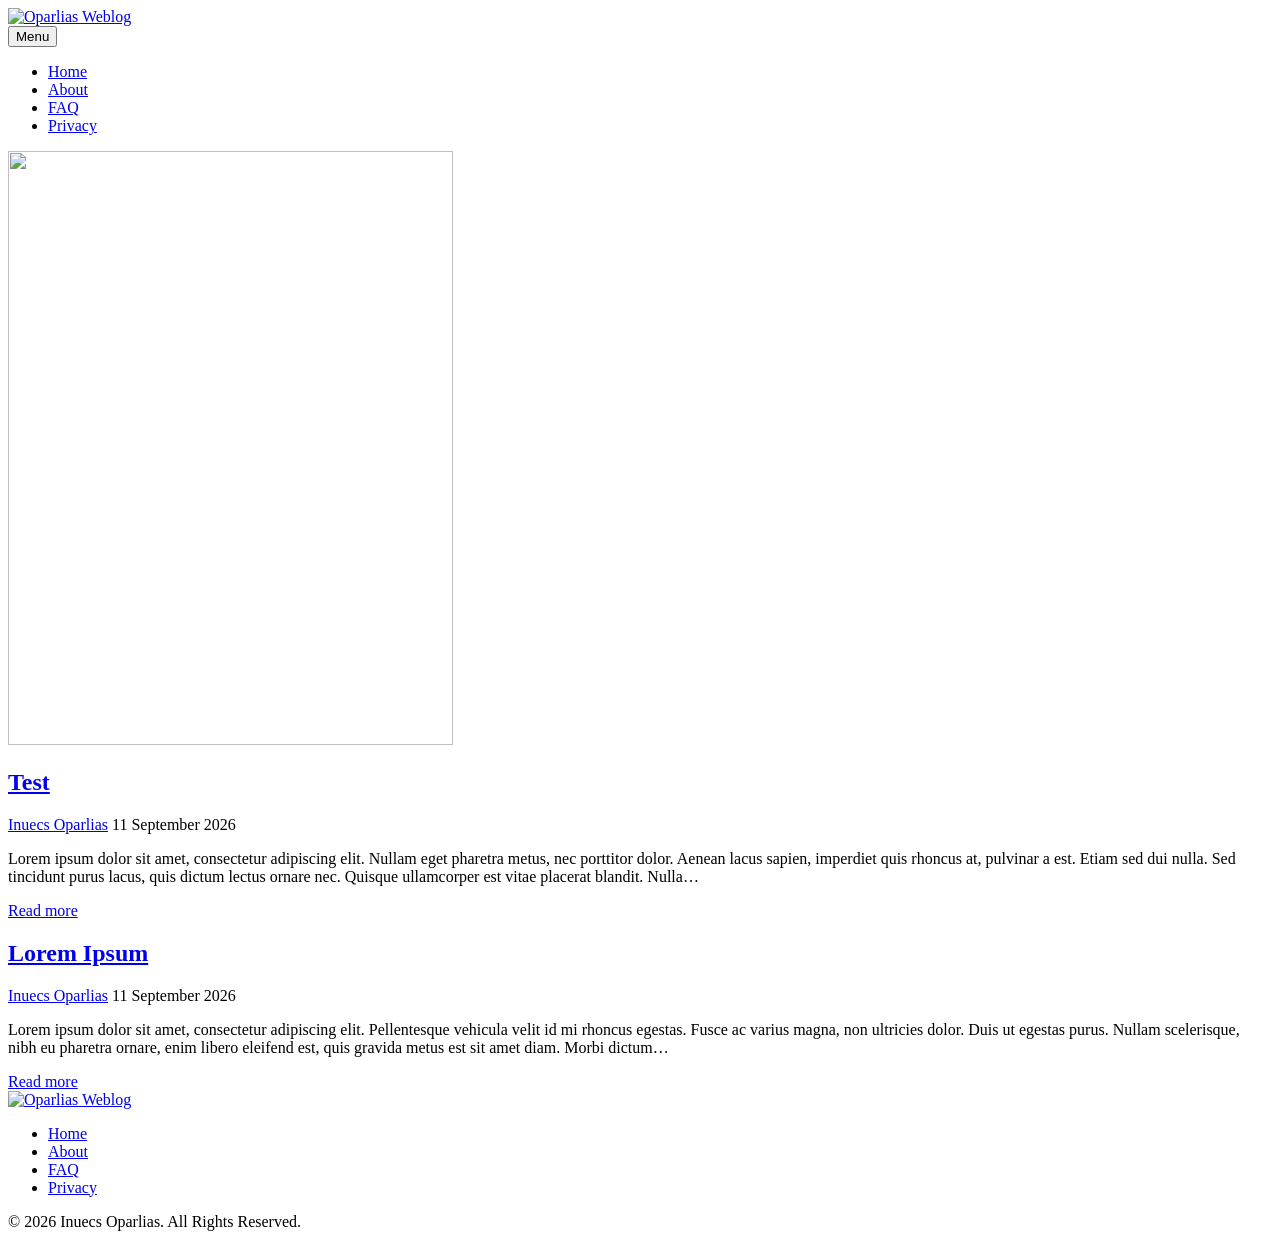
==== commit ea821be1: "Updated from Publii" ====
--- a/2026/index.html
+++ b/2026/index.html
@@ -1,3 +1,3 @@
 <!DOCTYPE html><html lang="en-gb"><head><meta charset="utf-8"><meta http-equiv="X-UA-Compatible" content="IE=edge"><meta name="viewport" content="width=device-width,initial-scale=1"><title>Oparlias Weblog</title><meta name="generator" content="Publii Open-Source CMS for Static Site"><link rel="canonical" href="https://oparlias.com/2026/"><meta property="og:title" content="Oparlias Weblog"><meta property="og:image" content="https://oparlias.com/media/website/MakersMark.png"><meta property="og:image:width" content="453"><meta property="og:image:height" content="453"><meta property="og:site_name" content="Oparlias Weblog"><meta property="og:description" content=""><meta property="og:url" content="https://oparlias.com/2026/"><meta property="og:type" content="website"><meta name="twitter:card" content="summary_large_image"><meta name="twitter:site" content="@oparlias"><meta name="twitter:title" content="Oparlias Weblog"><meta name="twitter:description" content=""><meta name="twitter:image" content="https://oparlias.com/media/website/MakersMark.png"><link rel="shortcut icon" href="https://oparlias.com/media/website/MakersMark_Favicon.png" type="image/png"><link rel="stylesheet" href="https://oparlias.com/assets/css/style.css?v&#x3D;a58e4ecf82f187fec089ccea24ef23e8"><script type="application/ld+json">{"@context":"http://schema.org","@type":"Organization","name":"Oparlias Weblog","logo":"https://oparlias.com/media/website/MakersMark.png","url":"https://oparlias.com/index.html"}</script><style></style><noscript><style>img[loading] {
                     opacity: 1;
-                }</style></noscript><style>.fi{fill:none;stroke-linecap:round;stroke-linejoin:round;vertical-align:middle}</style></head><body><div class="container"><header class="header"><a class="logo" href="https://oparlias.com/index.html"><img src="https://oparlias.com/media/website/MakersMark.png" alt="Oparlias Weblog" width="453" height="453"></a><nav class="navbar js-navbar"><button class="navbar__toggle js-toggle" aria-label="Menu"><span class="navbar__toggle-box"><span class="navbar__toggle-inner">Menu</span></span></button><ul class="navbar__menu"><li><a href="https://oparlias.com/index.html" target="_self">Home</a></li><li><a href="https://oparlias.com/about/index.html" target="_self">About</a></li><li><a href="https://oparlias.com/contact/index.html" target="_self">Contact</a></li><li><a href="https://oparlias.com/faq/index.html" target="_self">FAQ</a></li><li><a href="https://oparlias.com/privacy-policy/index.html" target="_self">Privacy</a></li></ul></nav></header><main class="main"><div class="l-cards l-cards--reverse l-cards--letters"><article class="c-card"><a href="https://oparlias.com/2026/test/index.html" class="c-card__image"><img src="https://oparlias.com/media/posts/6/86.jpg" srcset="https://oparlias.com/media/posts/6/responsive/86-xs.webp 320w, https://oparlias.com/media/posts/6/responsive/86-sm2.webp 620w" sizes="(max-width: 768px) 100vw, 620px" loading="lazy" height="594" width="445" alt=""></a><div class="c-card__text"><header><h2><a href="https://oparlias.com/2026/test/index.html" class="inverse">Test</a></h2><p class="c-card__meta"><a href="https://oparlias.com/authors/inuecs-oparlias/index.html" title="Inuecs Oparlias">Inuecs Oparlias</a> <time datetime="2026-09-11T16:34">11 September 2026</time></p></header><p class="c-card__desc">Lorem ipsum dolor sit amet, consectetur adipiscing elit. Nullam eget pharetra metus, nec porttitor dolor. Aenean lacus sapien, imperdiet quis rhoncus at, pulvinar a est. Etiam sed dui nulla. Sed tincidunt purus lacus, quis dictum lectus ornare nec. Quisque ullamcorper est vitae placerat blandit. Nulla&hellip;</p><a href="https://oparlias.com/2026/test/index.html" class="btn c-card__btn">Read more</a></div></article><article class="c-card"><div class="c-card__text"><header><h2><a href="https://oparlias.com/2026/lorem-ipsum/index.html" class="inverse">Lorem Ipsum</a></h2><p class="c-card__meta"><a href="https://oparlias.com/authors/inuecs-oparlias/index.html" title="Inuecs Oparlias">Inuecs Oparlias</a> <time datetime="2026-09-11T14:17">11 September 2026</time></p></header><p class="c-card__desc">Lorem ipsum dolor sit amet, consectetur adipiscing elit. Pellentesque vehicula velit id mi rhoncus egestas. Fusce ac varius magna, non ultricies dolor. Duis ut egestas purus. Nullam scelerisque, nibh eu pharetra ornare, enim libero eleifend est, quis gravida metus est sit amet diam. Morbi dictum&hellip;</p><a href="https://oparlias.com/2026/lorem-ipsum/index.html" class="btn c-card__btn">Read more</a></div></article></div></main><footer class="footer"><a class="logo" href="https://oparlias.com/index.html"><img src="https://oparlias.com/media/website/MakersMark.png" alt="Oparlias Weblog" width="453" height="453"></a><nav class="footer__nav"><ul><li><a href="https://oparlias.com/index.html" class="inverse" target="_self">Home</a></li><li><a href="https://oparlias.com/about/index.html" class="inverse" target="_self">About</a></li><li><a href="https://oparlias.com/contact/index.html" class="inverse" target="_self">Contact</a></li><li><a href="https://oparlias.com/faq/index.html" class="inverse" target="_self">FAQ</a></li><li><a href="https://oparlias.com/privacy-policy/index.html" class="inverse" target="_self">Privacy</a></li></ul></nav><div class="footer__copyright">© 2026 Inuecs Oparlias. All Rights Reserved.</div></footer></div><script>window.publiiThemeMenuConfig={mobileMenuMode:'sidebar',animationSpeed:300,submenuWidth:'auto',doubleClickTime:500,mobileMenuExpandableSubmenus:true,relatedContainerForOverlayMenuSelector:'.navbar',};</script><script defer="defer" src="https://oparlias.com/assets/js/scripts.min.js?v&#x3D;b103b2211e74472ffa1a0d35c0918ecc"></script><script>/*<![CDATA[*/var images=document.querySelectorAll("img[loading]");for(var i=0;i<images.length;i++){if(images[i].complete){images[i].classList.add("is-loaded")}else{images[i].addEventListener("load",function(){this.classList.add("is-loaded")},false)}};/*]]>*/</script></body></html>+                }</style></noscript><style>.fi{fill:none;stroke-linecap:round;stroke-linejoin:round;vertical-align:middle}</style></head><body><div class="container"><header class="header"><a class="logo" href="https://oparlias.com/index.html"><img src="https://oparlias.com/media/website/MakersMark.png" alt="Oparlias Weblog" width="453" height="453"></a><nav class="navbar js-navbar"><button class="navbar__toggle js-toggle" aria-label="Menu"><span class="navbar__toggle-box"><span class="navbar__toggle-inner">Menu</span></span></button><ul class="navbar__menu"><li><a href="https://oparlias.com/index.html" target="_self">Home</a></li><li><a href="https://oparlias.com/about/index.html" target="_self">About</a></li><li><a href="https://oparlias.com/faq/index.html" target="_self">FAQ</a></li><li><a href="https://oparlias.com/privacy-policy/index.html" target="_self">Privacy</a></li></ul></nav></header><main class="main"><div class="l-cards l-cards--reverse l-cards--letters"><article class="c-card"><a href="https://oparlias.com/2026/test/index.html" class="c-card__image"><img src="https://oparlias.com/media/posts/6/86.jpg" srcset="https://oparlias.com/media/posts/6/responsive/86-xs.webp 320w, https://oparlias.com/media/posts/6/responsive/86-sm2.webp 620w" sizes="(max-width: 768px) 100vw, 620px" loading="lazy" height="594" width="445" alt=""></a><div class="c-card__text"><header><h2><a href="https://oparlias.com/2026/test/index.html" class="inverse">Test</a></h2><p class="c-card__meta"><a href="https://oparlias.com/authors/inuecs-oparlias/index.html" title="Inuecs Oparlias">Inuecs Oparlias</a> <time datetime="2026-09-11T16:34">11 September 2026</time></p></header><p class="c-card__desc">Lorem ipsum dolor sit amet, consectetur adipiscing elit. Nullam eget pharetra metus, nec porttitor dolor. Aenean lacus sapien, imperdiet quis rhoncus at, pulvinar a est. Etiam sed dui nulla. Sed tincidunt purus lacus, quis dictum lectus ornare nec. Quisque ullamcorper est vitae placerat blandit. Nulla&hellip;</p><a href="https://oparlias.com/2026/test/index.html" class="btn c-card__btn">Read more</a></div></article><article class="c-card"><div class="c-card__text"><header><h2><a href="https://oparlias.com/2026/lorem-ipsum/index.html" class="inverse">Lorem Ipsum</a></h2><p class="c-card__meta"><a href="https://oparlias.com/authors/inuecs-oparlias/index.html" title="Inuecs Oparlias">Inuecs Oparlias</a> <time datetime="2026-09-11T14:17">11 September 2026</time></p></header><p class="c-card__desc">Lorem ipsum dolor sit amet, consectetur adipiscing elit. Pellentesque vehicula velit id mi rhoncus egestas. Fusce ac varius magna, non ultricies dolor. Duis ut egestas purus. Nullam scelerisque, nibh eu pharetra ornare, enim libero eleifend est, quis gravida metus est sit amet diam. Morbi dictum&hellip;</p><a href="https://oparlias.com/2026/lorem-ipsum/index.html" class="btn c-card__btn">Read more</a></div></article></div></main><footer class="footer"><a class="logo" href="https://oparlias.com/index.html"><img src="https://oparlias.com/media/website/MakersMark.png" alt="Oparlias Weblog" width="453" height="453"></a><nav class="footer__nav"><ul><li><a href="https://oparlias.com/index.html" class="inverse" target="_self">Home</a></li><li><a href="https://oparlias.com/about/index.html" class="inverse" target="_self">About</a></li><li><a href="https://oparlias.com/faq/index.html" class="inverse" target="_self">FAQ</a></li><li><a href="https://oparlias.com/privacy-policy/index.html" class="inverse" target="_self">Privacy</a></li></ul></nav><div class="footer__copyright">© 2026 Inuecs Oparlias. All Rights Reserved.</div></footer></div><script>window.publiiThemeMenuConfig={mobileMenuMode:'sidebar',animationSpeed:300,submenuWidth:'auto',doubleClickTime:500,mobileMenuExpandableSubmenus:true,relatedContainerForOverlayMenuSelector:'.navbar',};</script><script defer="defer" src="https://oparlias.com/assets/js/scripts.min.js?v&#x3D;b103b2211e74472ffa1a0d35c0918ecc"></script><script>/*<![CDATA[*/var images=document.querySelectorAll("img[loading]");for(var i=0;i<images.length;i++){if(images[i].complete){images[i].classList.add("is-loaded")}else{images[i].addEventListener("load",function(){this.classList.add("is-loaded")},false)}};/*]]>*/</script></body></html>
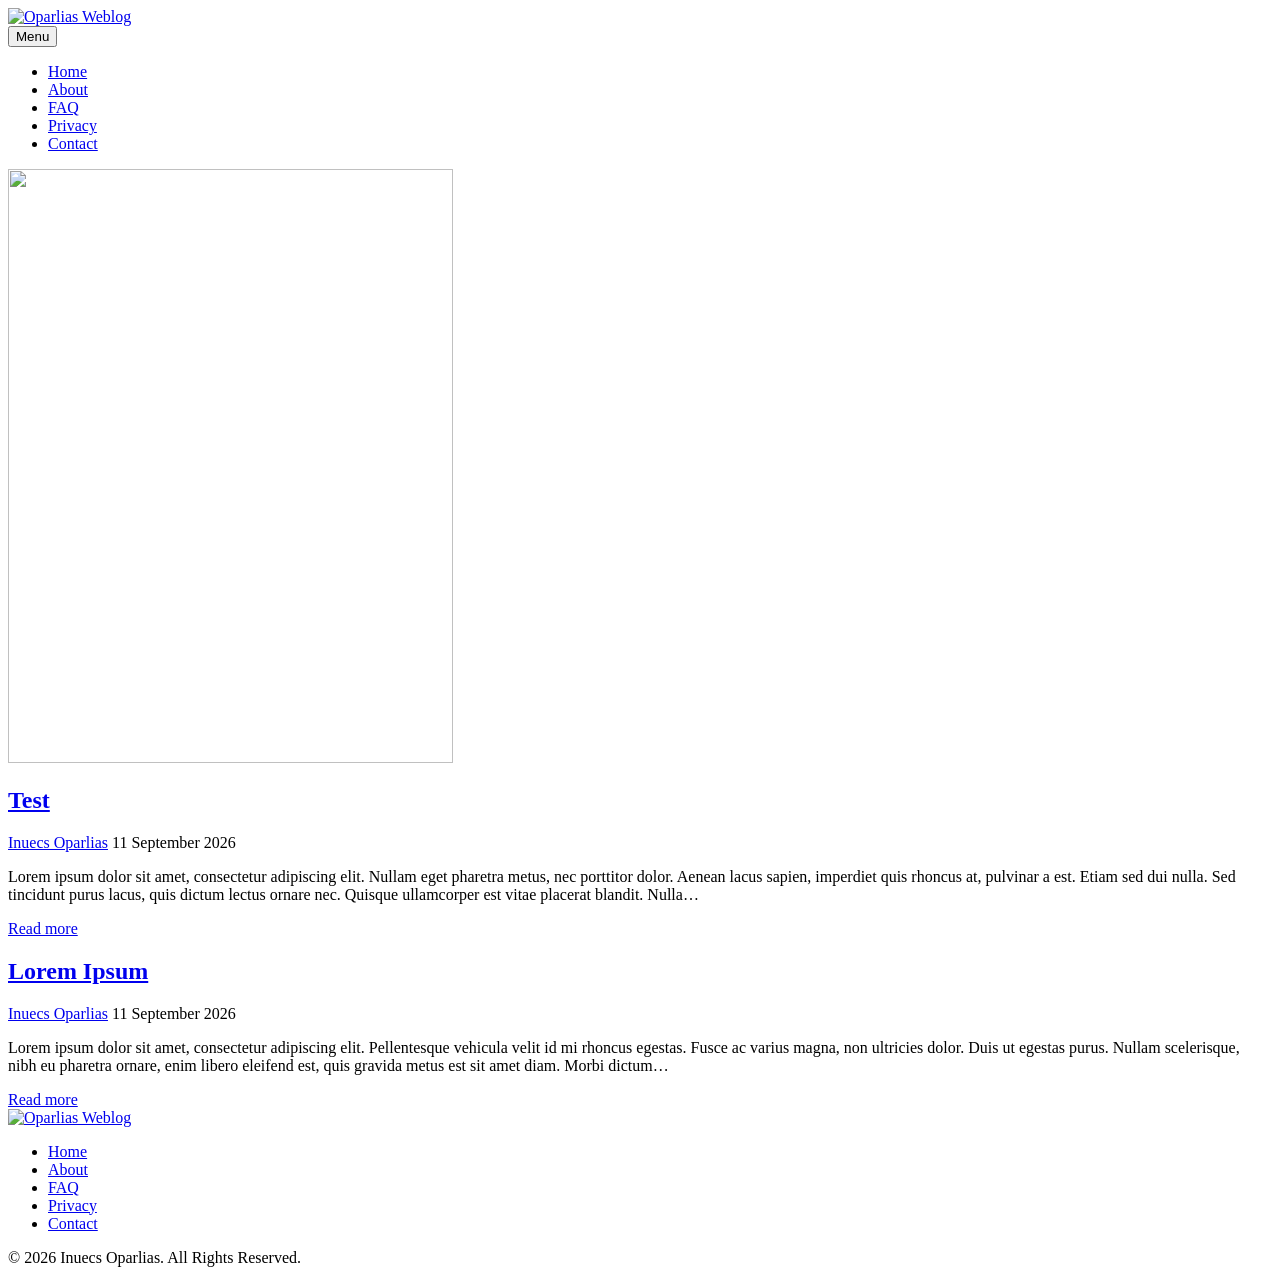
==== commit 722c5626: "Updated from Publii" ====
--- a/2026/index.html
+++ b/2026/index.html
@@ -1,3 +1,3 @@
 <!DOCTYPE html><html lang="en-gb"><head><meta charset="utf-8"><meta http-equiv="X-UA-Compatible" content="IE=edge"><meta name="viewport" content="width=device-width,initial-scale=1"><title>Oparlias Weblog</title><meta name="generator" content="Publii Open-Source CMS for Static Site"><link rel="canonical" href="https://oparlias.com/2026/"><meta property="og:title" content="Oparlias Weblog"><meta property="og:image" content="https://oparlias.com/media/website/MakersMark.png"><meta property="og:image:width" content="453"><meta property="og:image:height" content="453"><meta property="og:site_name" content="Oparlias Weblog"><meta property="og:description" content=""><meta property="og:url" content="https://oparlias.com/2026/"><meta property="og:type" content="website"><meta name="twitter:card" content="summary_large_image"><meta name="twitter:site" content="@oparlias"><meta name="twitter:title" content="Oparlias Weblog"><meta name="twitter:description" content=""><meta name="twitter:image" content="https://oparlias.com/media/website/MakersMark.png"><link rel="shortcut icon" href="https://oparlias.com/media/website/MakersMark_Favicon.png" type="image/png"><link rel="stylesheet" href="https://oparlias.com/assets/css/style.css?v&#x3D;a58e4ecf82f187fec089ccea24ef23e8"><script type="application/ld+json">{"@context":"http://schema.org","@type":"Organization","name":"Oparlias Weblog","logo":"https://oparlias.com/media/website/MakersMark.png","url":"https://oparlias.com/index.html"}</script><style></style><noscript><style>img[loading] {
                     opacity: 1;
-                }</style></noscript><style>.fi{fill:none;stroke-linecap:round;stroke-linejoin:round;vertical-align:middle}</style></head><body><div class="container"><header class="header"><a class="logo" href="https://oparlias.com/index.html"><img src="https://oparlias.com/media/website/MakersMark.png" alt="Oparlias Weblog" width="453" height="453"></a><nav class="navbar js-navbar"><button class="navbar__toggle js-toggle" aria-label="Menu"><span class="navbar__toggle-box"><span class="navbar__toggle-inner">Menu</span></span></button><ul class="navbar__menu"><li><a href="https://oparlias.com/index.html" target="_self">Home</a></li><li><a href="https://oparlias.com/about/index.html" target="_self">About</a></li><li><a href="https://oparlias.com/faq/index.html" target="_self">FAQ</a></li><li><a href="https://oparlias.com/privacy-policy/index.html" target="_self">Privacy</a></li></ul></nav></header><main class="main"><div class="l-cards l-cards--reverse l-cards--letters"><article class="c-card"><a href="https://oparlias.com/2026/test/index.html" class="c-card__image"><img src="https://oparlias.com/media/posts/6/86.jpg" srcset="https://oparlias.com/media/posts/6/responsive/86-xs.webp 320w, https://oparlias.com/media/posts/6/responsive/86-sm2.webp 620w" sizes="(max-width: 768px) 100vw, 620px" loading="lazy" height="594" width="445" alt=""></a><div class="c-card__text"><header><h2><a href="https://oparlias.com/2026/test/index.html" class="inverse">Test</a></h2><p class="c-card__meta"><a href="https://oparlias.com/authors/inuecs-oparlias/index.html" title="Inuecs Oparlias">Inuecs Oparlias</a> <time datetime="2026-09-11T16:34">11 September 2026</time></p></header><p class="c-card__desc">Lorem ipsum dolor sit amet, consectetur adipiscing elit. Nullam eget pharetra metus, nec porttitor dolor. Aenean lacus sapien, imperdiet quis rhoncus at, pulvinar a est. Etiam sed dui nulla. Sed tincidunt purus lacus, quis dictum lectus ornare nec. Quisque ullamcorper est vitae placerat blandit. Nulla&hellip;</p><a href="https://oparlias.com/2026/test/index.html" class="btn c-card__btn">Read more</a></div></article><article class="c-card"><div class="c-card__text"><header><h2><a href="https://oparlias.com/2026/lorem-ipsum/index.html" class="inverse">Lorem Ipsum</a></h2><p class="c-card__meta"><a href="https://oparlias.com/authors/inuecs-oparlias/index.html" title="Inuecs Oparlias">Inuecs Oparlias</a> <time datetime="2026-09-11T14:17">11 September 2026</time></p></header><p class="c-card__desc">Lorem ipsum dolor sit amet, consectetur adipiscing elit. Pellentesque vehicula velit id mi rhoncus egestas. Fusce ac varius magna, non ultricies dolor. Duis ut egestas purus. Nullam scelerisque, nibh eu pharetra ornare, enim libero eleifend est, quis gravida metus est sit amet diam. Morbi dictum&hellip;</p><a href="https://oparlias.com/2026/lorem-ipsum/index.html" class="btn c-card__btn">Read more</a></div></article></div></main><footer class="footer"><a class="logo" href="https://oparlias.com/index.html"><img src="https://oparlias.com/media/website/MakersMark.png" alt="Oparlias Weblog" width="453" height="453"></a><nav class="footer__nav"><ul><li><a href="https://oparlias.com/index.html" class="inverse" target="_self">Home</a></li><li><a href="https://oparlias.com/about/index.html" class="inverse" target="_self">About</a></li><li><a href="https://oparlias.com/faq/index.html" class="inverse" target="_self">FAQ</a></li><li><a href="https://oparlias.com/privacy-policy/index.html" class="inverse" target="_self">Privacy</a></li></ul></nav><div class="footer__copyright">© 2026 Inuecs Oparlias. All Rights Reserved.</div></footer></div><script>window.publiiThemeMenuConfig={mobileMenuMode:'sidebar',animationSpeed:300,submenuWidth:'auto',doubleClickTime:500,mobileMenuExpandableSubmenus:true,relatedContainerForOverlayMenuSelector:'.navbar',};</script><script defer="defer" src="https://oparlias.com/assets/js/scripts.min.js?v&#x3D;b103b2211e74472ffa1a0d35c0918ecc"></script><script>/*<![CDATA[*/var images=document.querySelectorAll("img[loading]");for(var i=0;i<images.length;i++){if(images[i].complete){images[i].classList.add("is-loaded")}else{images[i].addEventListener("load",function(){this.classList.add("is-loaded")},false)}};/*]]>*/</script></body></html>+                }</style></noscript><style>.fi{fill:none;stroke-linecap:round;stroke-linejoin:round;vertical-align:middle}</style></head><body><div class="container"><header class="header"><a class="logo" href="https://oparlias.com/index.html"><img src="https://oparlias.com/media/website/MakersMark.png" alt="Oparlias Weblog" width="453" height="453"></a><nav class="navbar js-navbar"><button class="navbar__toggle js-toggle" aria-label="Menu"><span class="navbar__toggle-box"><span class="navbar__toggle-inner">Menu</span></span></button><ul class="navbar__menu"><li><a href="https://oparlias.com/index.html" target="_self">Home</a></li><li><a href="https://oparlias.com/about/index.html" target="_self">About</a></li><li><a href="https://oparlias.com/faq/index.html" target="_self">FAQ</a></li><li><a href="https://oparlias.com/privacy-policy/index.html" target="_self">Privacy</a></li><li><a href="https://oparlias.com/contact-2/index.html" target="_self">Contact</a></li></ul></nav></header><main class="main"><div class="l-cards l-cards--reverse l-cards--letters"><article class="c-card"><a href="https://oparlias.com/2026/test/index.html" class="c-card__image"><img src="https://oparlias.com/media/posts/6/86.jpg" srcset="https://oparlias.com/media/posts/6/responsive/86-xs.webp 320w, https://oparlias.com/media/posts/6/responsive/86-sm2.webp 620w" sizes="(max-width: 768px) 100vw, 620px" loading="lazy" height="594" width="445" alt=""></a><div class="c-card__text"><header><h2><a href="https://oparlias.com/2026/test/index.html" class="inverse">Test</a></h2><p class="c-card__meta"><a href="https://oparlias.com/authors/inuecs-oparlias/index.html" title="Inuecs Oparlias">Inuecs Oparlias</a> <time datetime="2026-09-11T16:34">11 September 2026</time></p></header><p class="c-card__desc">Lorem ipsum dolor sit amet, consectetur adipiscing elit. Nullam eget pharetra metus, nec porttitor dolor. Aenean lacus sapien, imperdiet quis rhoncus at, pulvinar a est. Etiam sed dui nulla. Sed tincidunt purus lacus, quis dictum lectus ornare nec. Quisque ullamcorper est vitae placerat blandit. Nulla&hellip;</p><a href="https://oparlias.com/2026/test/index.html" class="btn c-card__btn">Read more</a></div></article><article class="c-card"><div class="c-card__text"><header><h2><a href="https://oparlias.com/2026/lorem-ipsum/index.html" class="inverse">Lorem Ipsum</a></h2><p class="c-card__meta"><a href="https://oparlias.com/authors/inuecs-oparlias/index.html" title="Inuecs Oparlias">Inuecs Oparlias</a> <time datetime="2026-09-11T14:17">11 September 2026</time></p></header><p class="c-card__desc">Lorem ipsum dolor sit amet, consectetur adipiscing elit. Pellentesque vehicula velit id mi rhoncus egestas. Fusce ac varius magna, non ultricies dolor. Duis ut egestas purus. Nullam scelerisque, nibh eu pharetra ornare, enim libero eleifend est, quis gravida metus est sit amet diam. Morbi dictum&hellip;</p><a href="https://oparlias.com/2026/lorem-ipsum/index.html" class="btn c-card__btn">Read more</a></div></article></div></main><footer class="footer"><a class="logo" href="https://oparlias.com/index.html"><img src="https://oparlias.com/media/website/MakersMark.png" alt="Oparlias Weblog" width="453" height="453"></a><nav class="footer__nav"><ul><li><a href="https://oparlias.com/index.html" class="inverse" target="_self">Home</a></li><li><a href="https://oparlias.com/about/index.html" class="inverse" target="_self">About</a></li><li><a href="https://oparlias.com/faq/index.html" class="inverse" target="_self">FAQ</a></li><li><a href="https://oparlias.com/privacy-policy/index.html" class="inverse" target="_self">Privacy</a></li><li><a href="https://oparlias.com/contact-2/index.html" class="inverse" target="_self">Contact</a></li></ul></nav><div class="footer__copyright">© 2026 Inuecs Oparlias. All Rights Reserved.</div></footer></div><script>window.publiiThemeMenuConfig={mobileMenuMode:'sidebar',animationSpeed:300,submenuWidth:'auto',doubleClickTime:500,mobileMenuExpandableSubmenus:true,relatedContainerForOverlayMenuSelector:'.navbar',};</script><script defer="defer" src="https://oparlias.com/assets/js/scripts.min.js?v&#x3D;b103b2211e74472ffa1a0d35c0918ecc"></script><script>/*<![CDATA[*/var images=document.querySelectorAll("img[loading]");for(var i=0;i<images.length;i++){if(images[i].complete){images[i].classList.add("is-loaded")}else{images[i].addEventListener("load",function(){this.classList.add("is-loaded")},false)}};/*]]>*/</script></body></html>
